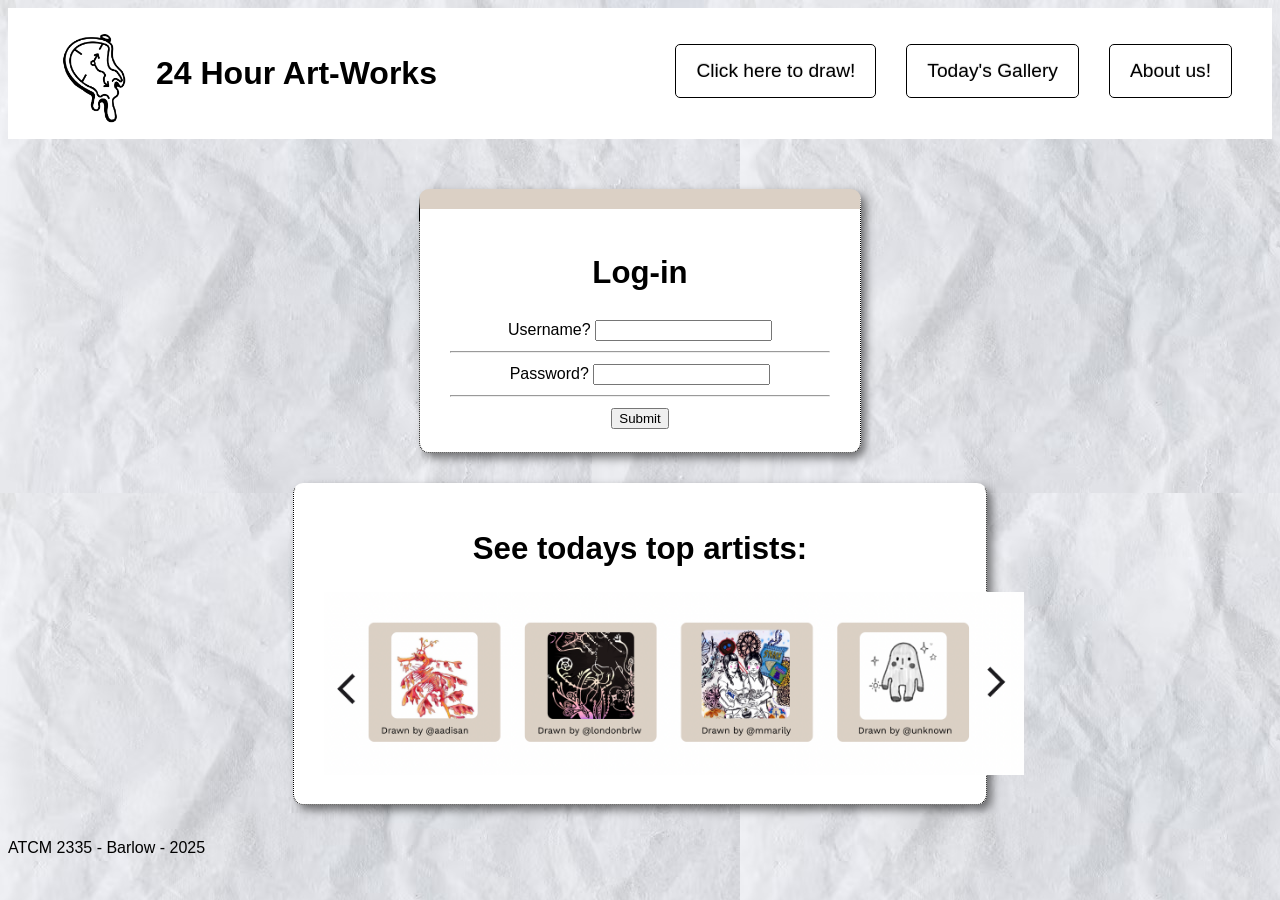
==== index.html @ decc034f "Update index.html" ====
<!doctype html>
<html>
<head>
<meta charset="UTF-8">
<title>24 Hour Art-Works</title>
<link href="main.css" rel="stylesheet">
</head>
<body>
<header>
<div class="branding">
<img src="images/24Logo.webp" class="logo" width="101" height="101" alt="LOGO">
<h1>24 Hour Art-Works</h1>
</div>
<nav>
	<ul>
		<li><a href="./draw/index.html">Click here to draw!</a></li>
		<li><a href="./gallery/index.html"> Today's Gallery</a></li>
		<li><a href="./contact/index.html">About us!</a></li>
	</ul>
</nav>
</div>
</header>
		<aside>
		<h2>Log-in</h2>
		 <section class="name">
          <label for="fullname">Username?</label>
    			<input type="text" name="fullname" id="fullname">
        </section>
        <hr>
		 <section class="password">
          <label for="secondname">Password?</label>
    			<input type="text" name="secondname" id="fullname">
        </section>
        <hr>
  <section class="submission">
          <input type="submit" value="Submit">
        </section>
      </form>
    </section>
	</aside>
	<aside class="top-artists">
<h2>See todays top artists:</h2>
<img src="images/topartists.png" class="logo" width="700" height="auto" alt="Top artists Image">
	</aside>
	<p>ATCM 2335 - Barlow - 2025</p>
</body>
</html>
---- main.css ----
/* work-sans-regular - latin */
@font-face {
  font-display: swap; /* Check https://developer.mozilla.org/en-US/docs/Web/CSS/@font-face/font-display for other options. */
  font-family: 'Work Sans';
  font-style: normal;
  font-weight: 400;
  src: url('images/work-sans-v24-latin-regular.woff2') format('woff2'); /* Chrome 36+, Opera 23+, Firefox 39+, Safari 12+, iOS 10+ */
}
/* work-sans-500 - latin */
@font-face {
  font-display: swap; /* Check https://developer.mozilla.org/en-US/docs/Web/CSS/@font-face/font-display for other options. */
  font-family: 'Work Sans';
  font-style: normal;
  font-weight: 500;
  src: url('images/work-sans-v24-latin-500.woff2') format('woff2'); /* Chrome 36+, Opera 23+, Firefox 39+, Safari 12+, iOS 10+ */
}
/* playfair-display-regular - latin */
@font-face {
  font-display: swap; /* Check https://developer.mozilla.org/en-US/docs/Web/CSS/@font-face/font-display for other options. */
  font-family: 'Playfair Display';
  font-style: normal;
  font-weight: 400;
  src: url('imagesplayfair-display-v40-latin-regular.woff2') format('woff2'); /* Chrome 36+, Opera 23+, Firefox 39+, Safari 12+, iOS 10+ */
}
/* playfair-display-500 - latin */
@font-face {
  font-display: swap; /* Check https://developer.mozilla.org/en-US/docs/Web/CSS/@font-face/font-display for other options. */
  font-family: 'Playfair Display';
  font-style: normal;
  font-weight: 500;
  src: url('imagesplayfair-display-v40-latin-500.woff2') format('woff2'); /* Chrome 36+, Opera 23+, Firefox 39+, Safari 12+, iOS 10+ */
}

/* Now to apply fonts to specific areas */
h1, h2,  {
  font-family: 'Playfair Display', serif;
  font-weight: 500; 
}

p, body, aside, .box, .gridContainer2 { /* maybe */
  font-family: 'Work Sans', sans-serif;
  font-weight: 400;
}

a {
  font-family: 'Work Sans', sans-serif; /* makes all links this family */
}

     /* type scale generator start */         
html {font-size: 16px;}

body {
  font-family: 'Open Sans', sans-serif;
  font-weight: false;
  line-height: 1.65;
}

p {
  font-size: 1em;
}

h1,
h2,
h3,
h4,
h5 {
  font-family: 'Open Sans', sans-serif;
  font-weight: true;
  line-height: 1.15;
}

h1,
.text-size-h1 {
  font-family: 'Playfair Display', sans-serif;
  font-weight: 600;
  margin-top: 0;
  font-size: 2.44em;
}

h2,
.text-size-h2 { font-size: 1.95em; }

h3,
.text-size-h3 { font-size: 1.95em; }

h4,
.text-size-h4 { font-size: 1.56em; }

h5,
.text-size-h5 { font-size: 1.25em; }

.text-caption { font-size: 0.8em; }

small,
.text-small {
  font-size: 0.64em;
}   
/* type scale generator end */  

html {font-size: 16px;
	 background-image: url(images/paperbackground.jpg)}

nav ul{
  list-style: none;
  display: flex;
  justify-content: center;
  flex-direction: row;
  gap: 20px;
}

nav ul li {
  padding: 5px;
  border-radius: 5px;
}

nav a {
	transition: transform .5s;
	background-color: 1s ease-in 1.5s;
}

nav a:hover {
	background-color: #dbd0c5; /* color of the hover*/
	transform: scale(1.2);
}

nav li {
	display: inline;
}

nav a {
	display: inline-block; /* Link Animation*/
	text-decoration: none;
	font-size: 1.2em;
	color: #000000;
	padding: 10px 20px;
	background: #ffffff;
	border-radius: 5px;
	border: 1px solid #000000;
	box-shadow: inset 0px 1px 0px rgba(255,255,255,0.7);
	text-shadow:
		0px -1px 1px rgba(000,000,000,0.2),
		0px 1px 0px rgba(255,255,255,0.3);
}
aside {
  width: 30%;
  max-width: 400px;
  float: none;
  margin: 10px;
  background-color: #FFFFFF;
  padding: 20px 30px;
  border: 1px dotted rgb(0,0,0);
  border-top: 20px solid #dbd0c5;
  border-radius: 10px;
	margin: 30px auto;
  box-shadow: 5px 5px 10px rgba(0,0,0,.5); /* Aside box on the center for my pages*/
	text-align: center;
}
aside.top-artists {
  width: 50%;
  max-width: 1500px;
  float: none;
  margin: 10px;
  background-color: #FFFFFF;
  padding: 20px 30px;
  border: 1px dotted rgb(0,0,0);
  border-top: 2px solid #FFFFFF;
  border-radius: 10px;
	margin: 30px auto;
  box-shadow: 5px 5px 10px rgba(0,0,0,.5); /* Aside box on the center for my pages*/
	text-align: center;
}
.backspace {
	margin-left: 0;
}
.branding {
  display: flex;
  align-items: center; /* put logo next to text*/
  gap: 12px;
}
.branding h1 {
    margin: 0;               
    font-size: 2em;          
}


header { /* moved links to header and made header box white yayyy!!!*/
	display: flex;
	justify-content: space-between;
	align-text: center;
	padding: 15px 35px;
	background-color: #FFFFFF;
	margin-bottom: 50px;
}

.branding img {
    display: block;          
}
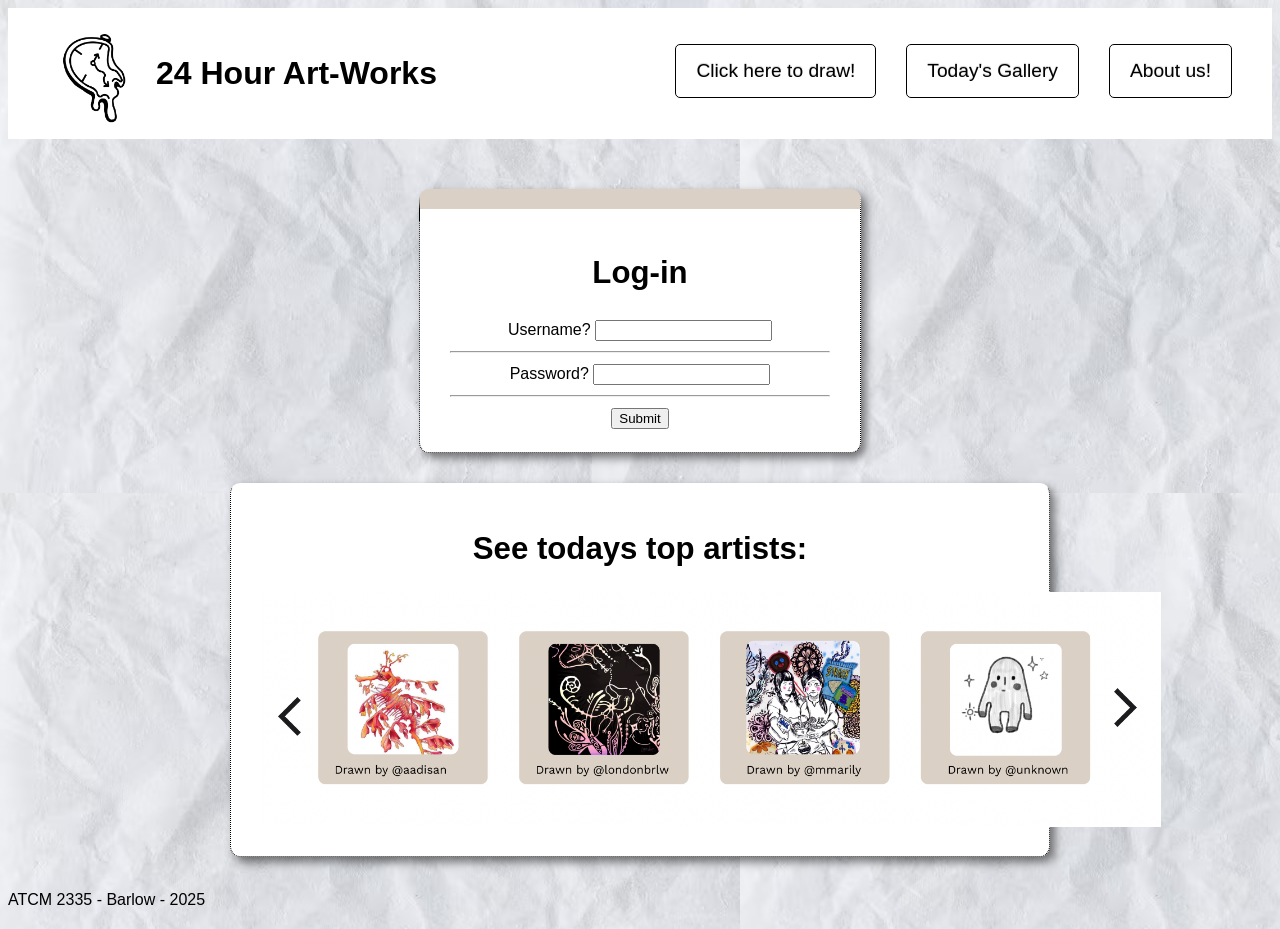
==== commit 760e47cc: "Update index.html" ====
--- a/index.html
+++ b/index.html
@@ -40,7 +40,7 @@
 	</aside>
 	<aside class="top-artists">
 <h2>See todays top artists:</h2>
-<img src="images/topartists.png" class="logo" width="700" height="auto" alt="Top artists Image">
+<img src="images/topartists.png" class="logo" width="900" height="auto" alt="Top artists Image">
 	</aside>
 	<p>ATCM 2335 - Barlow - 2025</p>
 </body>
--- a/main.css
+++ b/main.css
@@ -156,8 +156,8 @@
 	text-align: center;
 }
 aside.top-artists {
-  width: 50%;
-  max-width: 1500px;
+  width: 60%;
+  max-width: 1700px;
   float: none;
   margin: 10px;
   background-color: #FFFFFF;
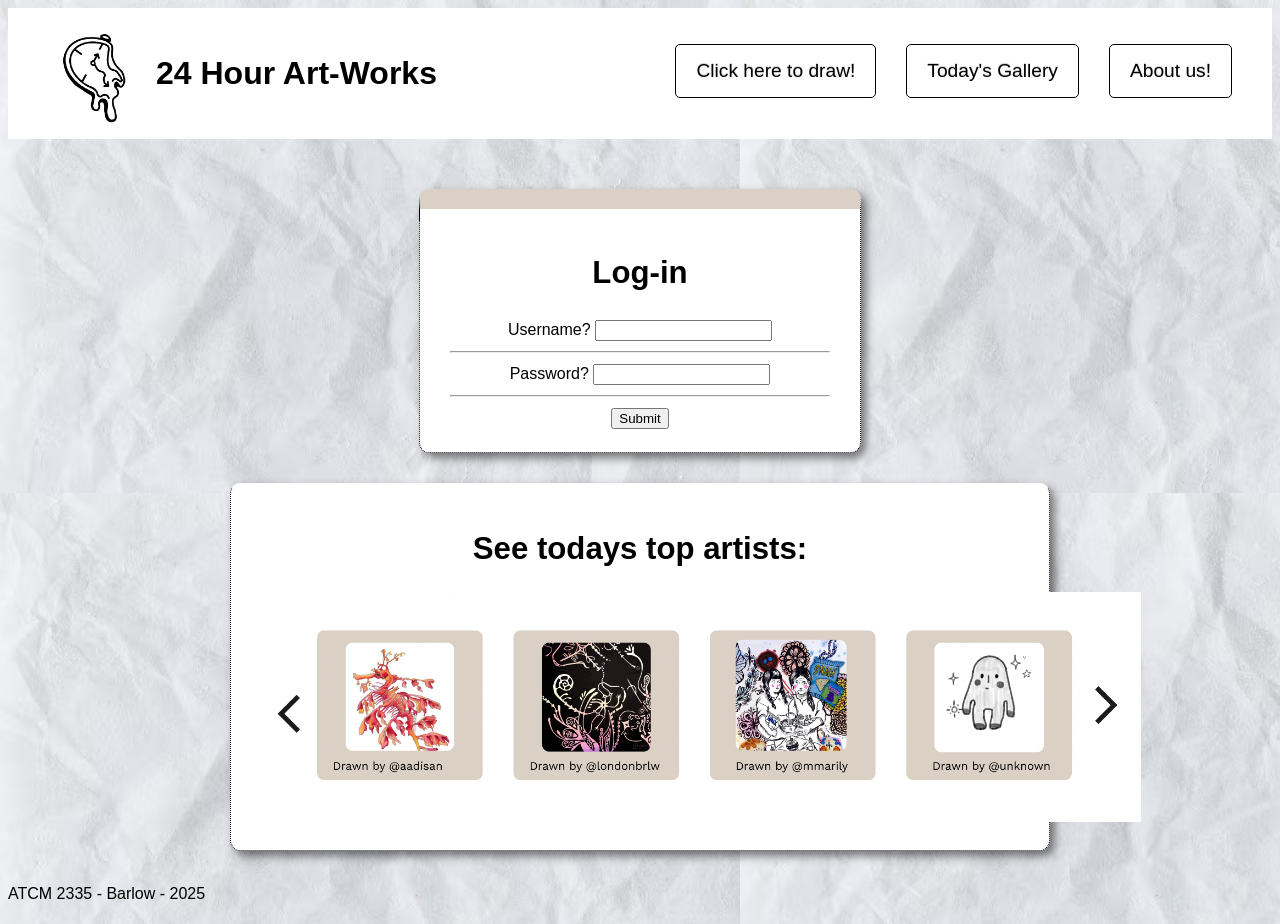
==== commit bec75a63: "Update index.html" ====
--- a/index.html
+++ b/index.html
@@ -40,7 +40,7 @@
 	</aside>
 	<aside class="top-artists">
 <h2>See todays top artists:</h2>
-<img src="images/topartists.png" class="logo" width="900" height="auto" alt="Top artists Image">
+<img src="images/topartists.png" class="logo" width="880" height="auto" alt="Top artists Image">
 	</aside>
 	<p>ATCM 2335 - Barlow - 2025</p>
 </body>
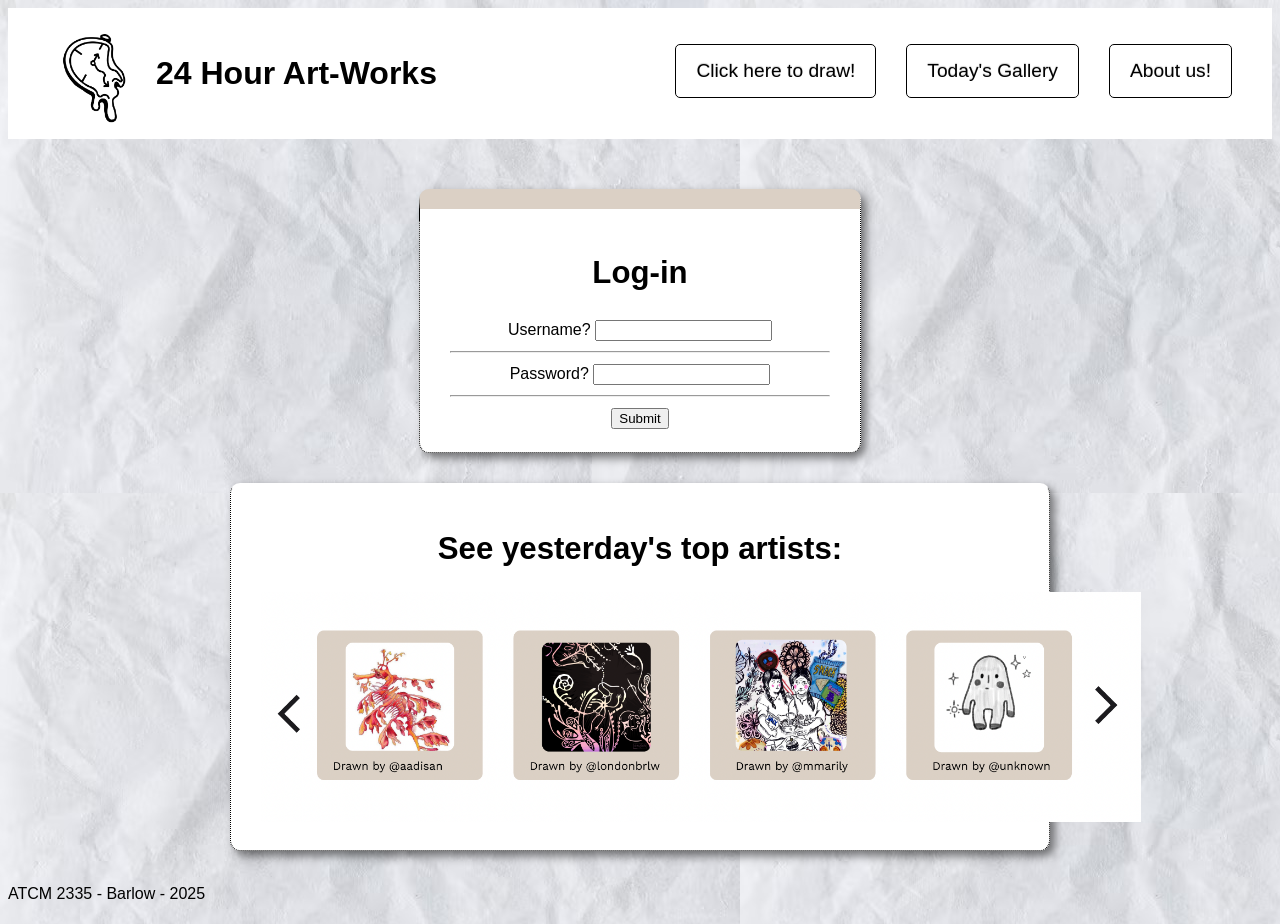
==== commit d93dab90: "See yesterdays artists" ====
--- a/index.html
+++ b/index.html
@@ -39,7 +39,7 @@
     </section>
 	</aside>
 	<aside class="top-artists">
-<h2>See todays top artists:</h2>
+<h2>See yesterday's top artists:</h2>
 <img src="images/topartists.png" class="logo" width="880" height="auto" alt="Top artists Image">
 	</aside>
 	<p>ATCM 2335 - Barlow - 2025</p>
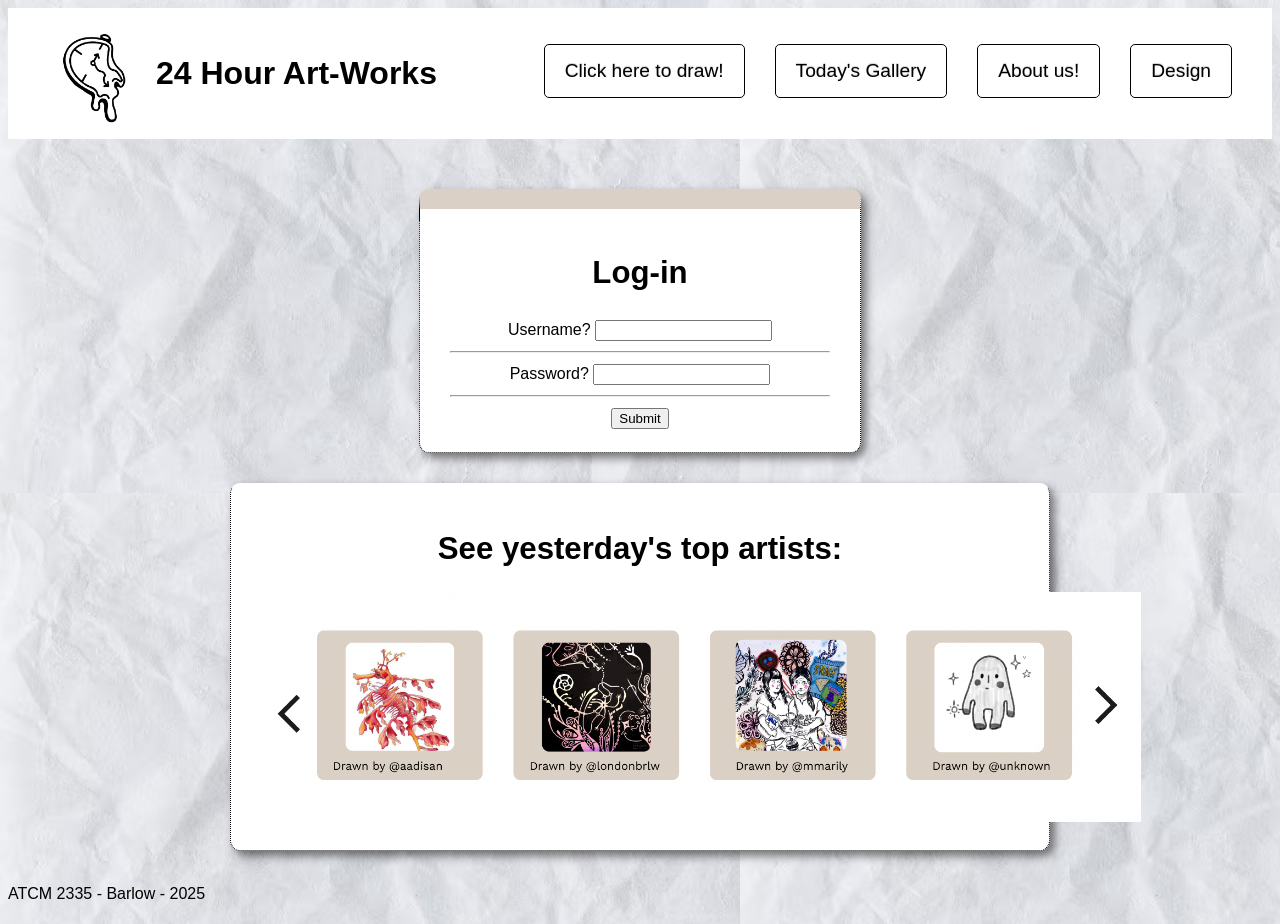
==== commit afddd27b: "Update index.html" ====
--- a/index.html
+++ b/index.html
@@ -16,6 +16,7 @@
 		<li><a href="./draw/index.html">Click here to draw!</a></li>
 		<li><a href="./gallery/index.html"> Today's Gallery</a></li>
 		<li><a href="./contact/index.html">About us!</a></li>
+		<li><a href="./design/index.html">Design</a></li>
 	</ul>
 </nav>
 </div>
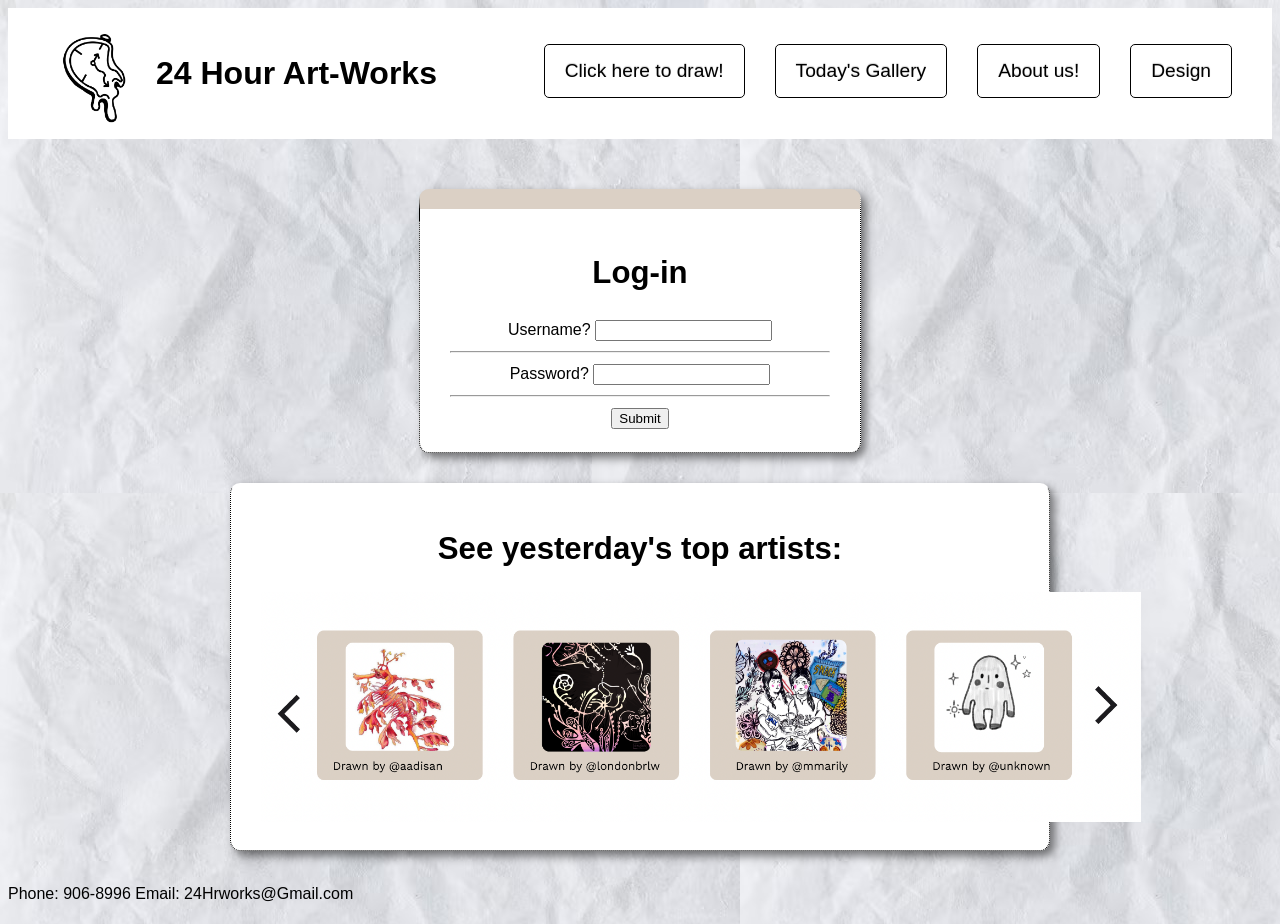
==== commit d6800b94: "added contact info" ====
--- a/index.html
+++ b/index.html
@@ -43,6 +43,8 @@
 <h2>See yesterday's top artists:</h2>
 <img src="images/topartists.png" class="logo" width="880" height="auto" alt="Top artists Image">
 	</aside>
-	<p>ATCM 2335 - Barlow - 2025</p>
+	<footer>
+	<p>Phone: 906-8996            Email: 24Hrworks@Gmail.com </p>
+	</footer>
 </body>
 </html>
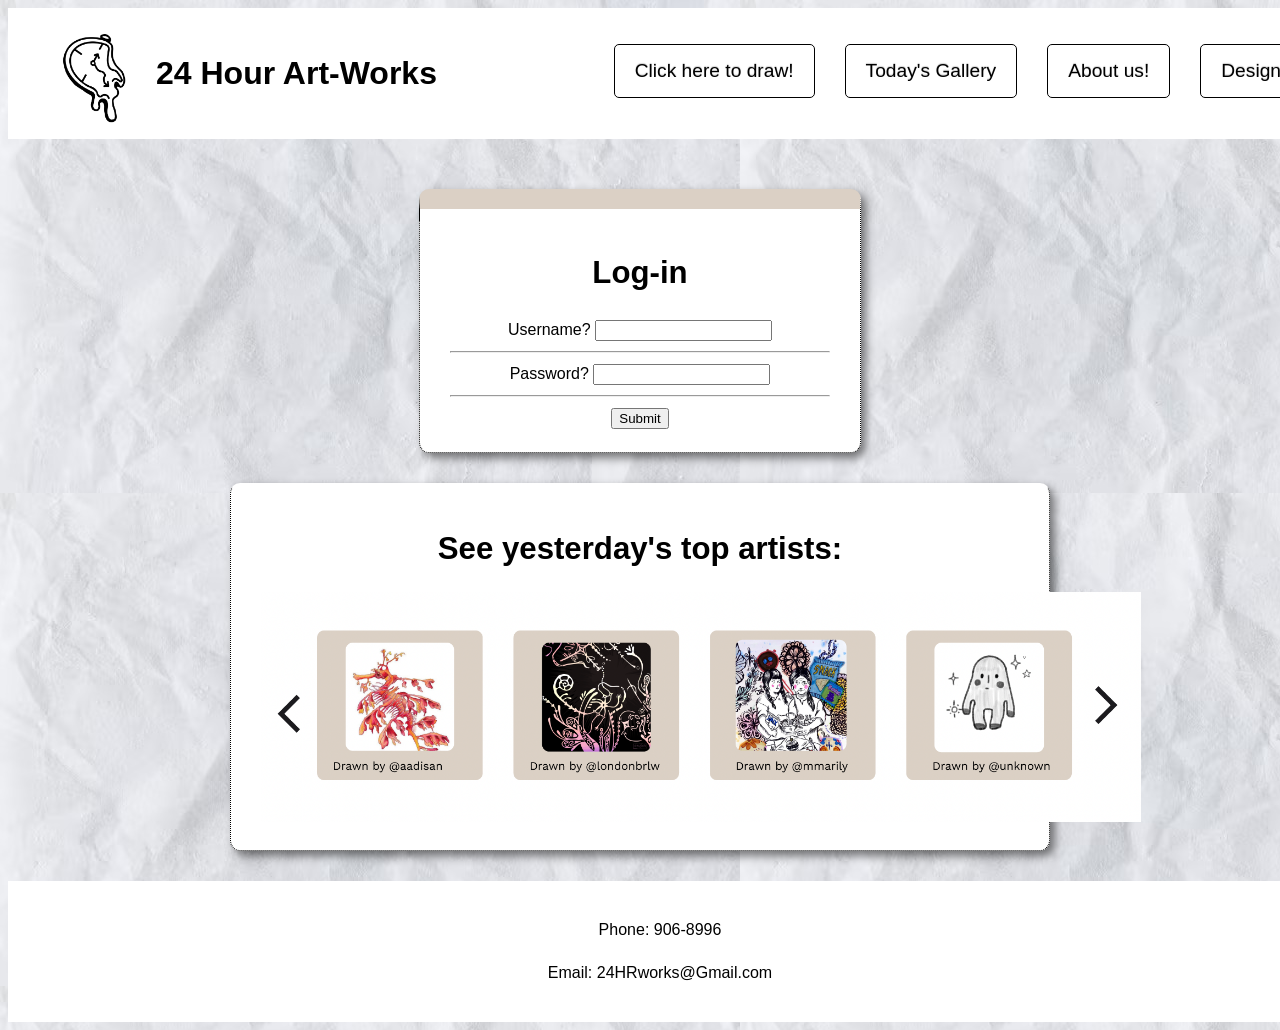
==== commit 881582f4: "Update index.html" ====
--- a/index.html
+++ b/index.html
@@ -44,7 +44,8 @@
 <img src="images/topartists.png" class="logo" width="880" height="auto" alt="Top artists Image">
 	</aside>
 	<footer>
-	<p>Phone: 906-8996            Email: 24Hrworks@Gmail.com </p>
+	<p>Phone: 906-8996</p>
+		 <p>Email: 24HRworks@Gmail.com </p> 
 	</footer>
 </body>
 </html>
--- a/main.css
+++ b/main.css
@@ -190,8 +190,18 @@
 	padding: 15px 35px;
 	background-color: #FFFFFF;
 	margin-bottom: 50px;
+	width: 100%;
 }
 
 .branding img {
     display: block;          
 }
+
+footer {
+  background-color: #FFFFFF;
+  padding: 20px;
+  text-align: center;
+  margin-top: 15px;    /* white footer box*/
+  border-top: none;
+  width: 100%;
+}
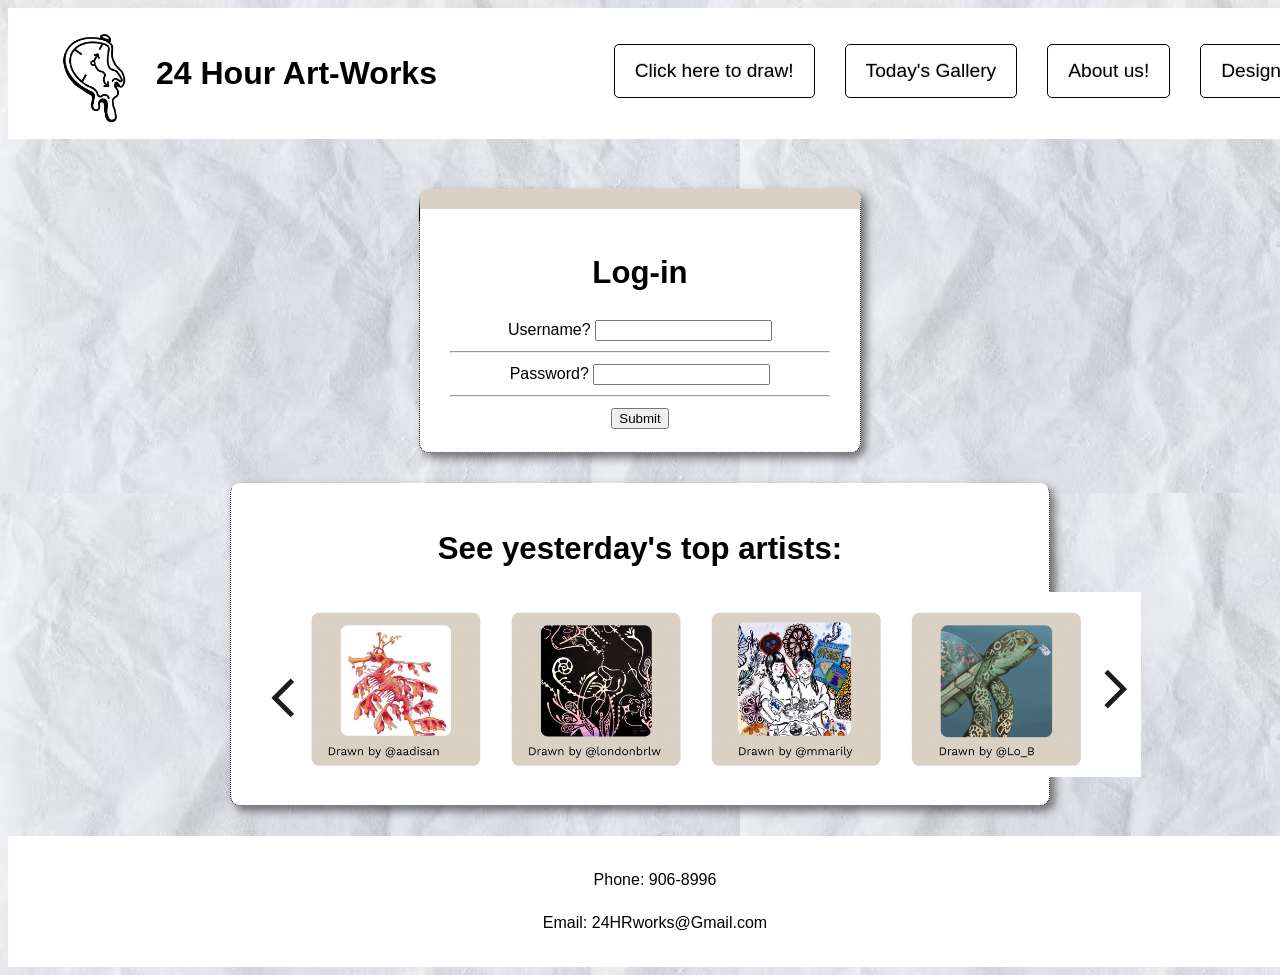
==== commit 4fe4ba4d: "changed the top art image" ====
--- a/index.html
+++ b/index.html
@@ -41,7 +41,7 @@
 	</aside>
 	<aside class="top-artists">
 <h2>See yesterday's top artists:</h2>
-<img src="images/topartists.png" class="logo" width="880" height="auto" alt="Top artists Image">
+<img src="images/topart.png" class="logo" width="880" height="auto" alt="Top artists Image">
 	</aside>
 	<footer>
 	<p>Phone: 906-8996</p>
--- a/main.css
+++ b/main.css
@@ -199,9 +199,9 @@
 
 footer {
   background-color: #FFFFFF;
-  padding: 20px;
+  padding: 15px;
   text-align: center;
-  margin-top: 15px;    /* white footer box*/
+  margin-top: 30px;    /* white footer box*/
   border-top: none;
   width: 100%;
 }
